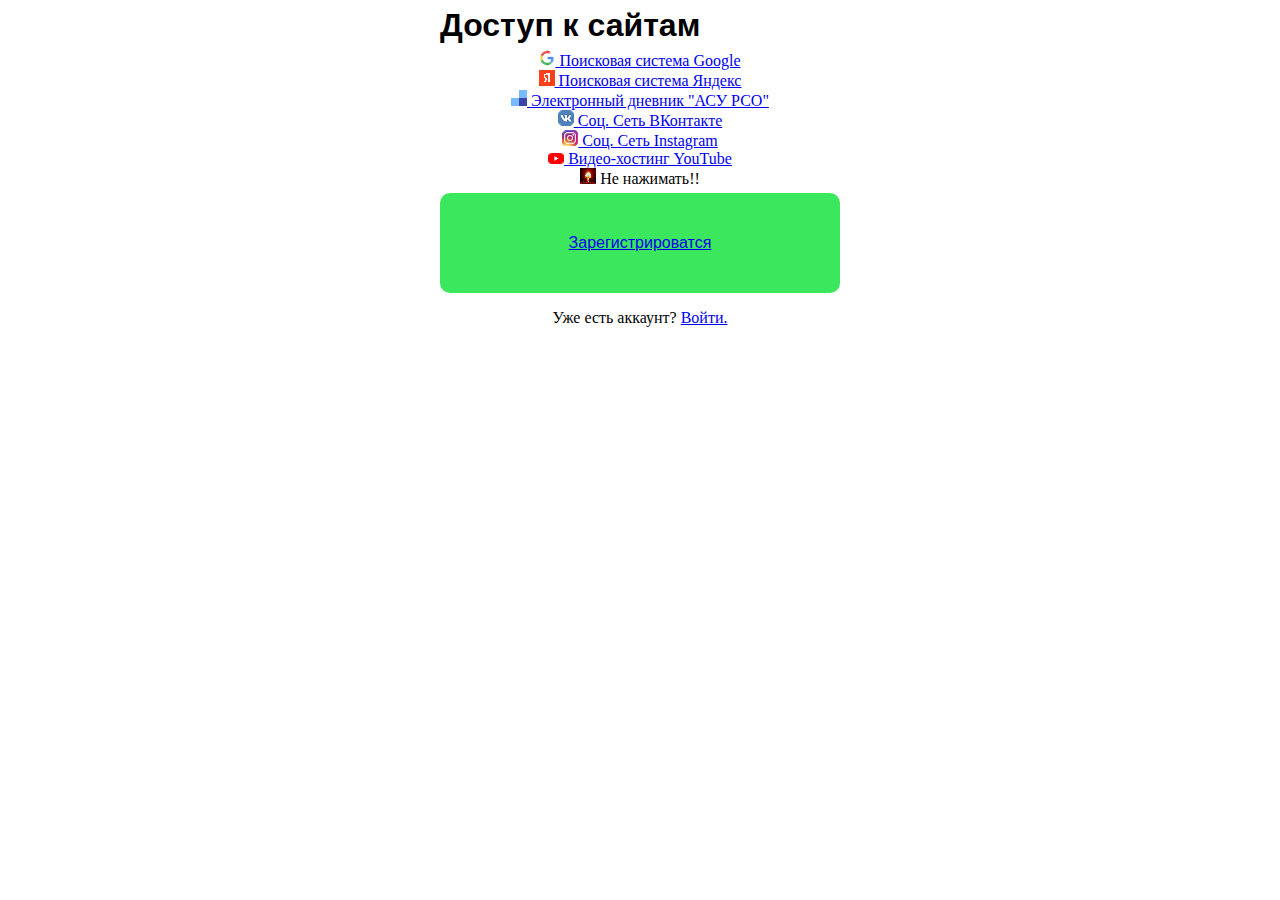
==== index.html @ 07dcccc6 "rename 2.html" ====
<!DOCTYPE html>
<html>
  <head>
    <title>мой первый сайт</title>
    <link href="2.css" rel="stylesheet" />
    <meta charset="utf-8" />
  </head>
  <body>
    <div align='center'>
      <div id="zaglav">
      <h1>Доступ к сайтам</h1>
      </div>
      <a href="https://www.google.ru" target="_blank">
      <div class="menu__button">
        <img src="google.png" />
        Поисковая система Google
      </div>
      </a>
      <a href="https://www.yandex.ru" target="_blank">
      <div class="menu__button">
        <img src="yandex.bmp" />
        Поисковая система Яндекс
      </div>
      </a>
      <a href="https://asurso.ru/about.html" target="_blank">
      <div class="menu__button">
        <img src="asu.png" />
        Электронный дневник "АСУ РСО"
      </div>
      </a>
      <a href="https://vk.com" target="_blank">
      <div class="menu__button">
        <img src="vk.png" />
        Соц. Сеть ВКонтакте
      </div>
      </a>
      <a href="https://instagram.com" target="_blank">
      <div class="menu__button">
        <img src="inst.png" />
        Соц. Сеть Instagram
      </div>
      </a>
      <a href="https://youtube.com" target="_blank">
      <div class="menu__button">
        <img src="youtube.png" />
        Видео-хостинг YouTube
      </div>
      </a>

      <div class="menu__button button__warning">
      <img src="vzryiv.png" />
      Не нажимать!!
      </div>

      <a href="loginReg\reg.html" target="_blank">
      <div id="reg">Зарегистрироватся</div>
     </a>
      <p>
      Уже есть аккаунт?
      <a href="loginReg/login.html"> Войти. </a>
      </p>
     <script src="2.js"></script>
    </div>  
  </body>
</html>
---- 2.css ----
.menu_button{
	font-family: 'Open Sans', sans-serif;
	display: flex;
		justify-content: center;
		align-items: center;
		color:#000000;
		background-color: #9e9e9dde;
		width: 300px;
		border-radius: 10px;
		padding: auto;
		height: 50px;
		margin: 5px 0px;
	}
	
	.menu_button:hover{
		transition: 5s; /* анимация */
		background-color: #c9c9c4;
		transform: translate(0px);
		cursor: pointer;
	}
	#zaglav{
	font-family: 'Open Sans', sans-serif;
	display: flex;
		justify-content: left;
		align-items: center;
		background-color: #FFFFFF;
		width: 400px;
		border-radius: 10px;
		padding: auto;
		height: 30px;
		margin: 10px 0px;
		}
	#menu{
	font-family: 'Open Sans', sans-serif;
	display: flex;
		justify-content: left;
		align-items: center;
		background-color: #ffffff;
		width: 0px;
		border-radius: 10px;
		padding: 0px;
		height: 200px;
		margin: 30px 50px;
		}
		#reg{
			font-family: 'Open Sans', sans-serif;
			display: flex;
				justify-content: center;
				align-items: center;
				background-color: #3ae75d;
				width: 400px;
				border-radius: 10px;
				padding: 0px;
				height: 100px;
				margin: 5px 5px;
			}
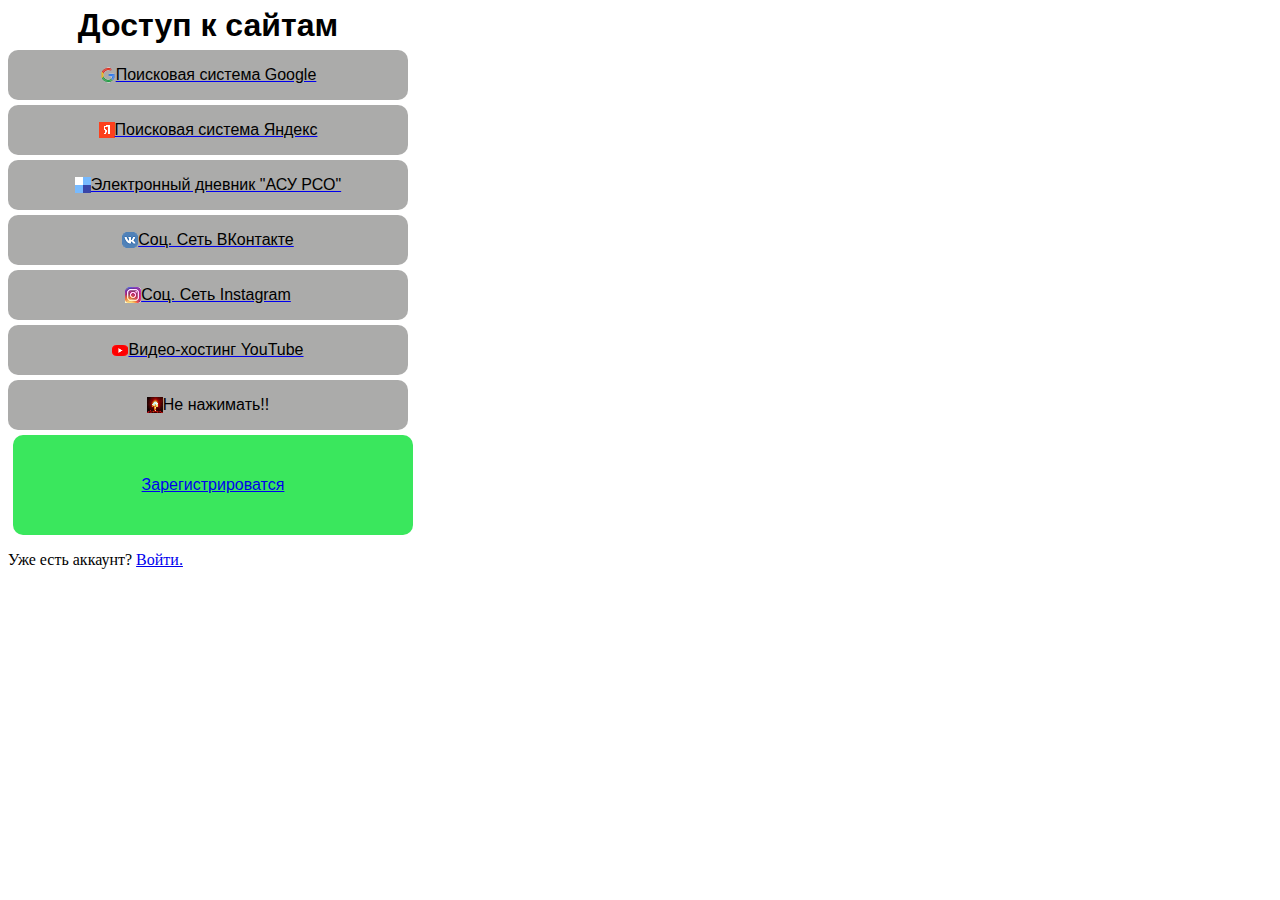
==== commit 2ca7ab7a: "test github icon" ====
--- a/index.html
+++ b/index.html
@@ -4,9 +4,10 @@
     <title>мой первый сайт</title>
     <link href="2.css" rel="stylesheet" />
     <meta charset="utf-8" />
+    <link rel="shortcut icon" href="favicon.ico" type="image/x-icon">
   </head>
   <body>
-    <div align='center'>
+    <div class="page__all">
       <div id="zaglav">
       <h1>Доступ к сайтам</h1>
       </div>
--- a/2.css
+++ b/2.css
@@ -1,18 +1,18 @@
-	.menu_button{
+	.menu__button{
 	font-family: 'Open Sans', sans-serif;
 	display: flex;
 		justify-content: center;
 		align-items: center;
 		color:#000000;
 		background-color: #9e9e9dde;
-		width: 300px;
+		width: 400px;
 		border-radius: 10px;
 		padding: auto;
 		height: 50px;
 		margin: 5px 0px;
 	}
 	
-	.menu_button:hover{
+	.menu__button:hover{
 		transition: 5s; /* анимация */
 		background-color: #c9c9c4;
 		transform: translate(0px);
@@ -21,7 +21,7 @@
 	#zaglav{
 	font-family: 'Open Sans', sans-serif;
 	display: flex;
-		justify-content: left;
+		justify-content: center;
 		align-items: center;
 		background-color: #FFFFFF;
 		width: 400px;
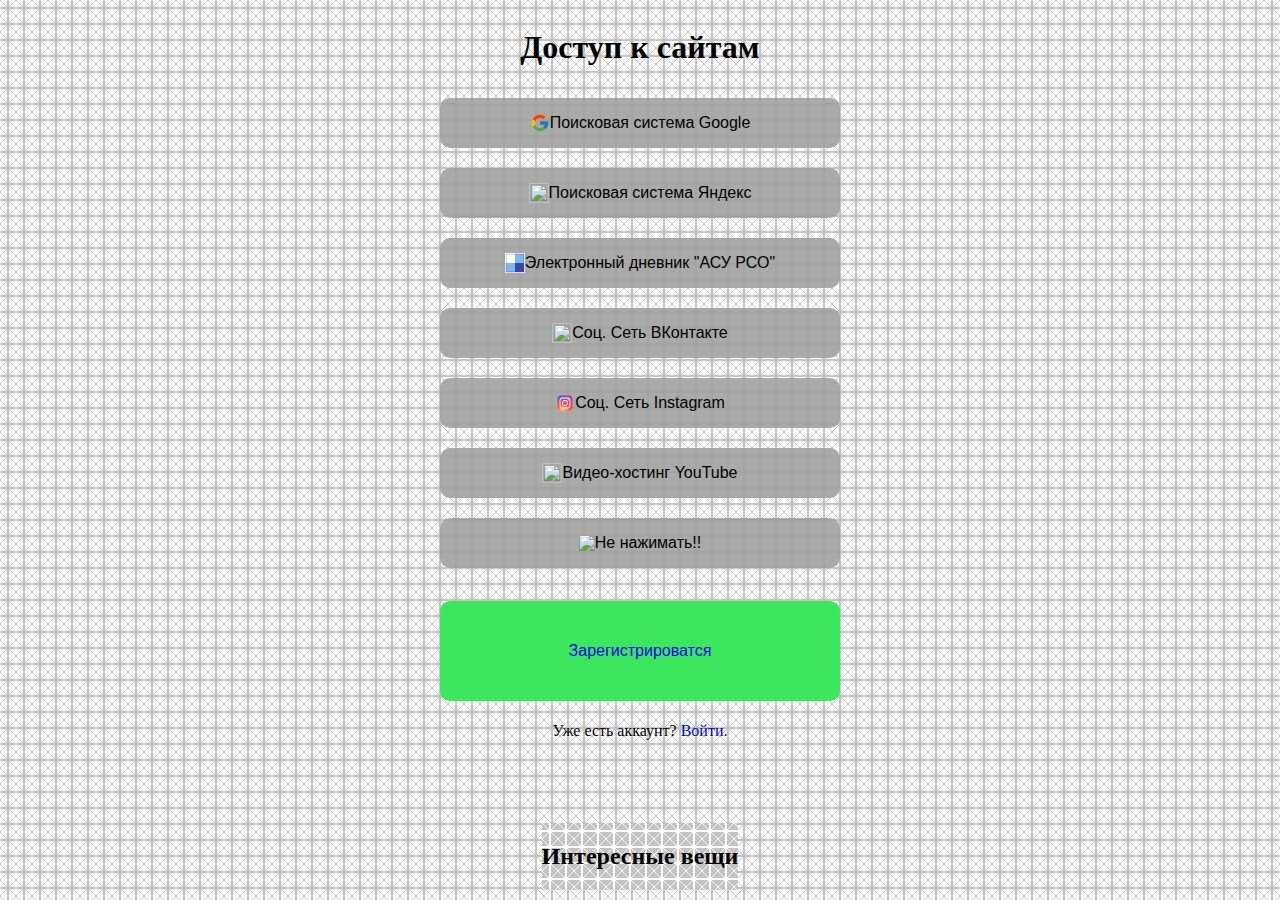
==== commit b5e0266b: "Update 2.0 alpha" ====
--- a/index.html
+++ b/index.html
@@ -1,66 +1,74 @@
 <!DOCTYPE html>
 <html>
   <head>
-    <title>мой первый сайт</title>
-    <link href="2.css" rel="stylesheet" />
+    <title>Замена "Избранных"</title>
+    <link href="css/style.css" rel="stylesheet" />
     <meta charset="utf-8" />
-    <link rel="shortcut icon" href="favicon.ico" type="image/x-icon">
+    <link rel="shortcut icon" href="https://img.icons8.com/external-icongeek26-flat-icongeek26/64/000000/external-earth-space-icongeek26-flat-icongeek26.png" type="image/x-icon">
   </head>
   <body>
-    <div class="page__all">
-      <div id="zaglav">
       <h1>Доступ к сайтам</h1>
-      </div>
-      <a href="https://www.google.ru" target="_blank">
+      <a href="https://www.google.ru" target="_blank" class="text__button">
       <div class="menu__button">
-        <img src="google.png" />
+        <img src="/img/google_logo.svg"  class="button__img">
         Поисковая система Google
       </div>
       </a>
       <a href="https://www.yandex.ru" target="_blank">
       <div class="menu__button">
-        <img src="yandex.bmp" />
+        <img src="/img/yandex_logo.svg" class="button__img">
         Поисковая система Яндекс
       </div>
       </a>
       <a href="https://asurso.ru/about.html" target="_blank">
-      <div class="menu__button">
-        <img src="asu.png" />
+      <div class="menu__button" class="button__img">
+        <img src="/img/asurso_logo.gif"  class="button__img">
         Электронный дневник "АСУ РСО"
       </div>
       </a>
       <a href="https://vk.com" target="_blank">
       <div class="menu__button">
-        <img src="vk.png" />
+        <img src="/img/vk_logo.svg"  class="button__img">
         Соц. Сеть ВКонтакте
       </div>
       </a>
       <a href="https://instagram.com" target="_blank">
       <div class="menu__button">
-        <img src="inst.png" />
+        <img src="/img/instagram_logo.svg" class="button__img">
         Соц. Сеть Instagram
       </div>
       </a>
-      <a href="https://youtube.com" target="_blank">
+      <a href="https://youtube.com" target="_blank" >
       <div class="menu__button">
-        <img src="youtube.png" />
+        <img src="/img/youtube_logo.svg" class="button__img">
         Видео-хостинг YouTube
       </div>
       </a>
 
       <div class="menu__button button__warning">
-      <img src="vzryiv.png" />
+      <img src="/img/vzryiv.png">
       Не нажимать!!
       </div>
-
+       
+     <a href="">
+       <div>
+         <img>
+       </div>
+     </a> 
       <a href="loginReg\reg.html" target="_blank">
       <div id="reg">Зарегистрироватся</div>
      </a>
-      <p>
+      <p class="text__login">
       Уже есть аккаунт?
       <a href="loginReg/login.html"> Войти. </a>
       </p>
-     <script src="2.js"></script>
+     <h2 class="easter__egg">Пасхалка</h2>
+      <script src="js/script.js"></script>
+      <footer>
+        <h2>
+          Интересные вещи
+        </h2>
+      </footer>
     </div>  
   </body>
-</html>
+</html>--- a/css/style.css
+++ b/css/style.css
@@ -0,0 +1,87 @@
+body{
+	display:flex;
+	flex-direction:column;
+	align-items:center;
+	background-image: url(/img/background.png);
+}
+h1{
+	font-family: "Calibri";
+}
+h2{
+	font-family: "Calibri";
+}
+footer{
+	background-color: rgba(131, 115, 115, 1);
+	background-image: url(/img/backgroundFooter.png);
+}
+.menu__button{
+	font-family: 'Open Sans', sans-serif;
+	display: flex;
+		justify-content: center;
+		align-items: center;
+	color:#000000;
+	background-color: #9e9e9dde;
+	width: 400px;
+	border-radius: 10px;
+	padding: auto;
+	height: 50px;
+	margin: 10px 0px;
+	transition: 2s;
+}
+.menu__button:hover{
+	background-color: #c9c9c4;
+	cursor: pointer;
+	width: 410px;
+	
+}
+a{
+	text-decoration: none;
+}
+	a:hover{
+		text-decoration: none;
+	}
+.text__login{
+	align-items:center;
+}
+.button__img{
+	width:20px;
+	height:20px;
+}
+.easter__egg{
+	color:rgba(255,255,255,0);
+}
+#zaglav{
+	font-family: 'Open Sans', sans-serif;
+	display: flex;
+		justify-content: center;
+		align-items: center;
+		background-color: #FFFFFF;
+		width: 400px;
+		border-radius: 10px;
+		padding: auto;
+		height: 30px;
+		margin: 10px 0px;
+}
+#menu{
+	font-family: 'Open Sans', sans-serif;
+	display: flex;
+		justify-content: left;
+		align-items: center;
+		background-color: #ffffff;
+		width: 0px;
+		border-radius: 10px;
+		padding: 0px;
+		height: 200px;
+		margin: 30px 50px;
+}
+#reg{
+	font-family: 'Open Sans', sans-serif;
+	display: flex;
+		justify-content: center;
+		align-items: center;
+		background-color: #3ae75d;
+		width: 400px;
+		border-radius: 10px;
+		padding: 0px;
+		height: 100px;
+		margin: 5px 5px;}
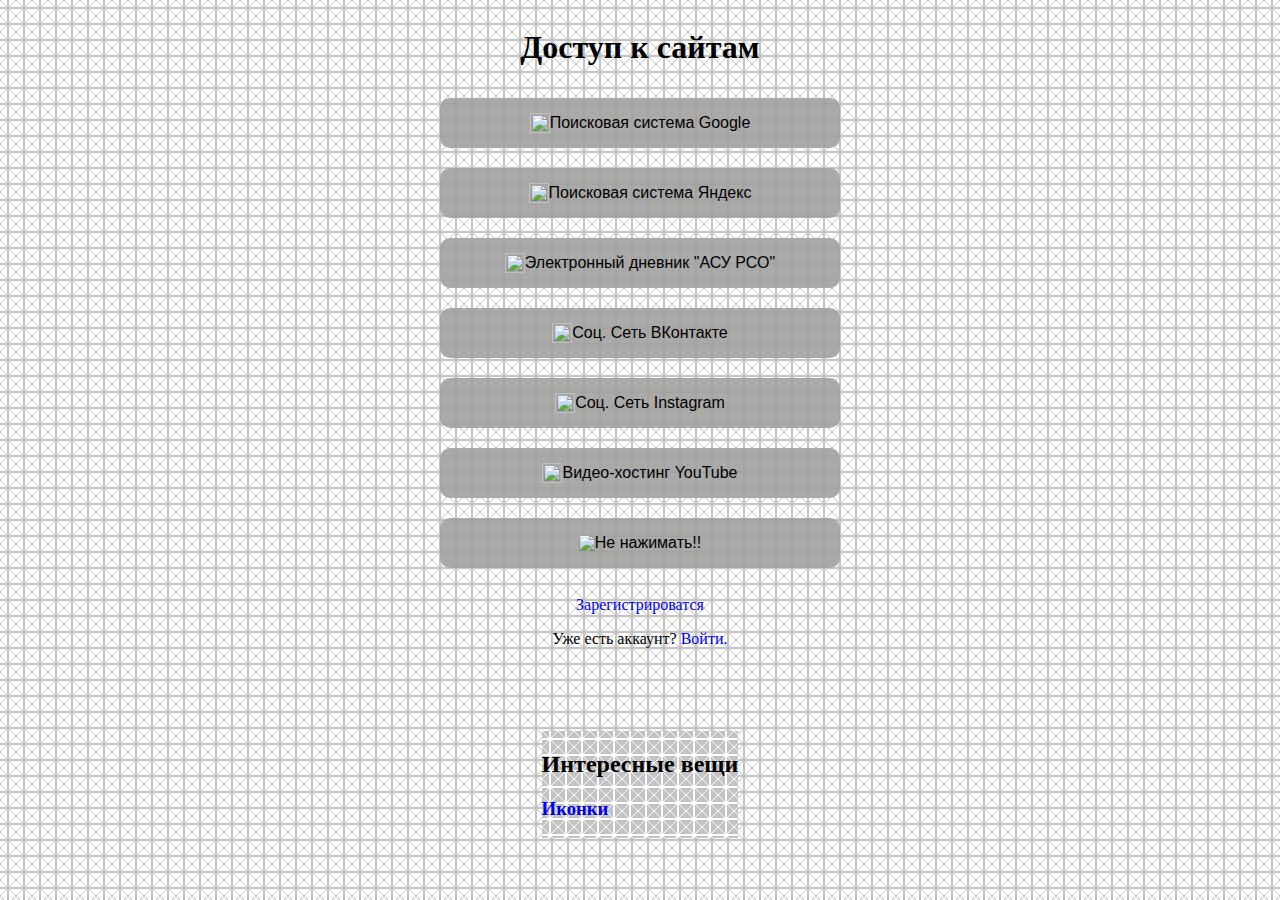
==== commit e940dd2e: "fix css link" ====
--- a/index.html
+++ b/index.html
@@ -2,51 +2,53 @@
 <html>
   <head>
     <title>Замена "Избранных"</title>
-    <link href="css/style.css" rel="stylesheet" />
+    <link href="/css/style.css" rel="stylesheet" />
     <meta charset="utf-8" />
+    <meta http-equiv="X-UA-Compatible" content="IE=edge">
+    <meta name="viewport" content="width=device-width, initial-scale=1.0">
     <link rel="shortcut icon" href="https://img.icons8.com/external-icongeek26-flat-icongeek26/64/000000/external-earth-space-icongeek26-flat-icongeek26.png" type="image/x-icon">
   </head>
   <body>
       <h1>Доступ к сайтам</h1>
       <a href="https://www.google.ru" target="_blank" class="text__button">
       <div class="menu__button">
-        <img src="/img/google_logo.svg"  class="button__img">
+        <img src="/Learn-Web/img/google_logo.svg"  class="button__img">
         Поисковая система Google
       </div>
       </a>
       <a href="https://www.yandex.ru" target="_blank">
       <div class="menu__button">
-        <img src="/img/yandex_logo.svg" class="button__img">
+        <img src="/Learn-Web/img/yandex_logo.svg" class="button__img">
         Поисковая система Яндекс
       </div>
       </a>
       <a href="https://asurso.ru/about.html" target="_blank">
       <div class="menu__button" class="button__img">
-        <img src="/img/asurso_logo.gif"  class="button__img">
+        <img src="/Learn-Web/img/asurso_logo.gif"  class="button__img">
         Электронный дневник "АСУ РСО"
       </div>
       </a>
       <a href="https://vk.com" target="_blank">
       <div class="menu__button">
-        <img src="/img/vk_logo.svg"  class="button__img">
+        <img src="/Learn-Web/img/vk_logo.svg"  class="button__img">
         Соц. Сеть ВКонтакте
       </div>
       </a>
       <a href="https://instagram.com" target="_blank">
       <div class="menu__button">
-        <img src="/img/instagram_logo.svg" class="button__img">
+        <img src="/Learn-Web/img/instagram_logo.svg" class="button__img">
         Соц. Сеть Instagram
       </div>
       </a>
       <a href="https://youtube.com" target="_blank" >
       <div class="menu__button">
-        <img src="/img/youtube_logo.svg" class="button__img">
+        <img src="/Learn-Web/img/youtube_logo.svg" class="button__img">
         Видео-хостинг YouTube
       </div>
       </a>
 
-      <div class="menu__button button__warning">
-      <img src="/img/vzryiv.png">
+      <div class="menu__button button__warning" >
+      <img src="/Learn-Web/img/vzryiv.png">
       Не нажимать!!
       </div>
        
@@ -55,19 +57,26 @@
          <img>
        </div>
      </a> 
-      <a href="loginReg\reg.html" target="_blank">
-      <div id="reg">Зарегистрироватся</div>
+      <a href="loginReg\reg.html">
+      <div class="reg__button">Зарегистрироватся</div>
      </a>
       <p class="text__login">
       Уже есть аккаунт?
-      <a href="loginReg/login.html"> Войти. </a>
+      <a href="loginReg/login.html" class="link__login"> Войти. </a>
       </p>
-     <h2 class="easter__egg">Пасхалка</h2>
+     <a href="https://marselhapa5.github.io/Quest/links/link.txt">
+      <h2 class="easter__egg">Пасхалка</h2>
+     </a>
       <script src="js/script.js"></script>
       <footer>
         <h2>
           Интересные вещи
         </h2>
+        <h3>
+          <a href="https://icons8.ru/" target="_blank" class="link__icons">
+            Иконки 
+          </a>
+        </h3>
       </footer>
     </div>  
   </body>
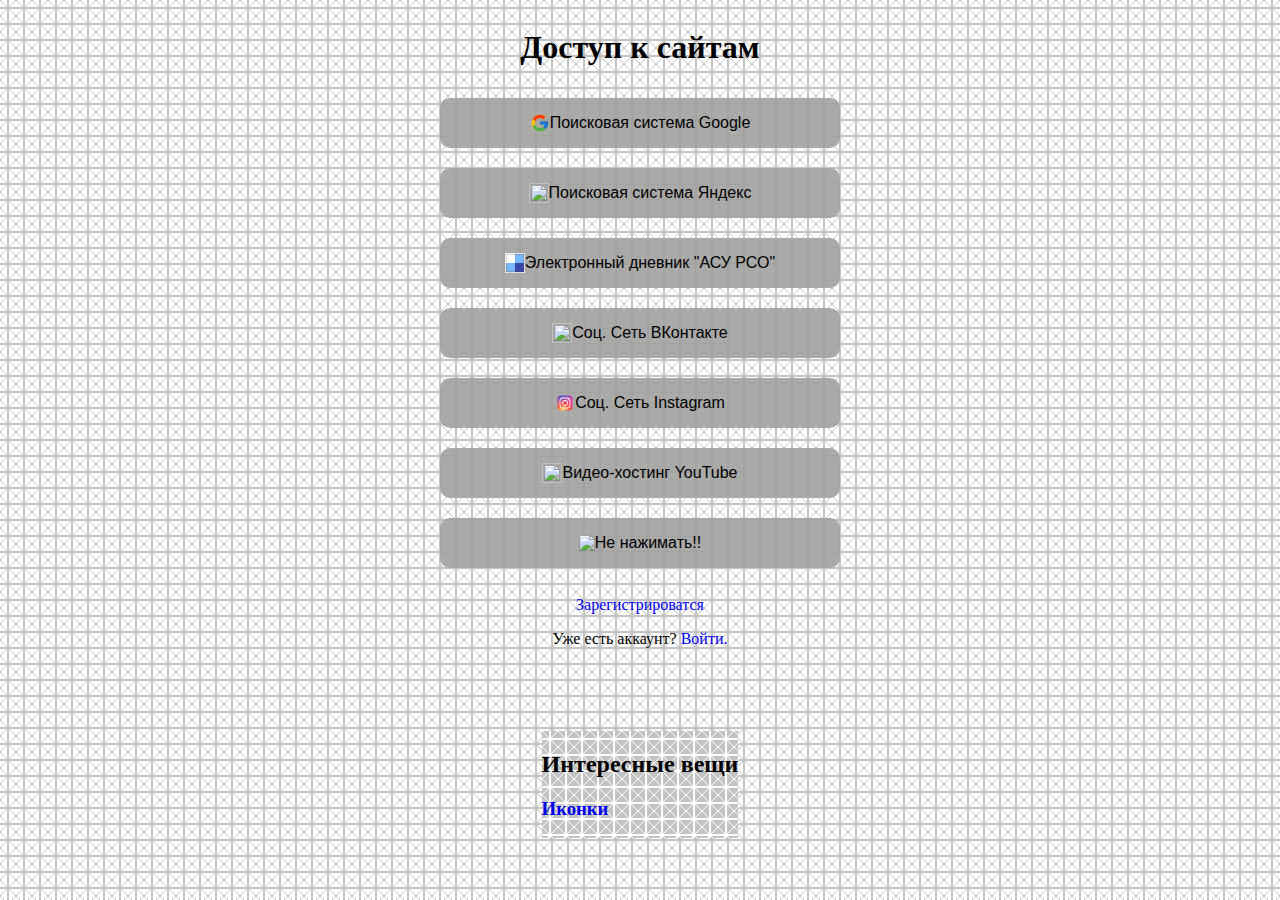
==== commit 34eed301: "fixed imgs links" ====
--- a/index.html
+++ b/index.html
@@ -2,7 +2,7 @@
 <html>
   <head>
     <title>Замена "Избранных"</title>
-    <link href="/css/style.css" rel="stylesheet" />
+    <link href="css/style.css" rel="stylesheet" />
     <meta charset="utf-8" />
     <meta http-equiv="X-UA-Compatible" content="IE=edge">
     <meta name="viewport" content="width=device-width, initial-scale=1.0">
@@ -12,43 +12,43 @@
       <h1>Доступ к сайтам</h1>
       <a href="https://www.google.ru" target="_blank" class="text__button">
       <div class="menu__button">
-        <img src="/Learn-Web/img/google_logo.svg"  class="button__img">
+        <img src="img/google_logo.svg"  class="button__img">
         Поисковая система Google
       </div>
       </a>
       <a href="https://www.yandex.ru" target="_blank">
       <div class="menu__button">
-        <img src="/Learn-Web/img/yandex_logo.svg" class="button__img">
+        <img src="img/yandex_logo.svg" class="button__img">
         Поисковая система Яндекс
       </div>
       </a>
       <a href="https://asurso.ru/about.html" target="_blank">
       <div class="menu__button" class="button__img">
-        <img src="/Learn-Web/img/asurso_logo.gif"  class="button__img">
+        <img src="img/asurso_logo.gif"  class="button__img">
         Электронный дневник "АСУ РСО"
       </div>
       </a>
       <a href="https://vk.com" target="_blank">
       <div class="menu__button">
-        <img src="/Learn-Web/img/vk_logo.svg"  class="button__img">
+        <img src="img/vk_logo.svg"  class="button__img">
         Соц. Сеть ВКонтакте
       </div>
       </a>
       <a href="https://instagram.com" target="_blank">
       <div class="menu__button">
-        <img src="/Learn-Web/img/instagram_logo.svg" class="button__img">
+        <img src="img/instagram_logo.svg" class="button__img">
         Соц. Сеть Instagram
       </div>
       </a>
       <a href="https://youtube.com" target="_blank" >
       <div class="menu__button">
-        <img src="/Learn-Web/img/youtube_logo.svg" class="button__img">
+        <img src="img/youtube_logo.svg" class="button__img">
         Видео-хостинг YouTube
       </div>
       </a>
 
       <div class="menu__button button__warning" >
-      <img src="/Learn-Web/img/vzryiv.png">
+      <img src="img/vzryiv.png">
       Не нажимать!!
       </div>
        
@@ -80,4 +80,4 @@
       </footer>
     </div>  
   </body>
-</html>+</html>
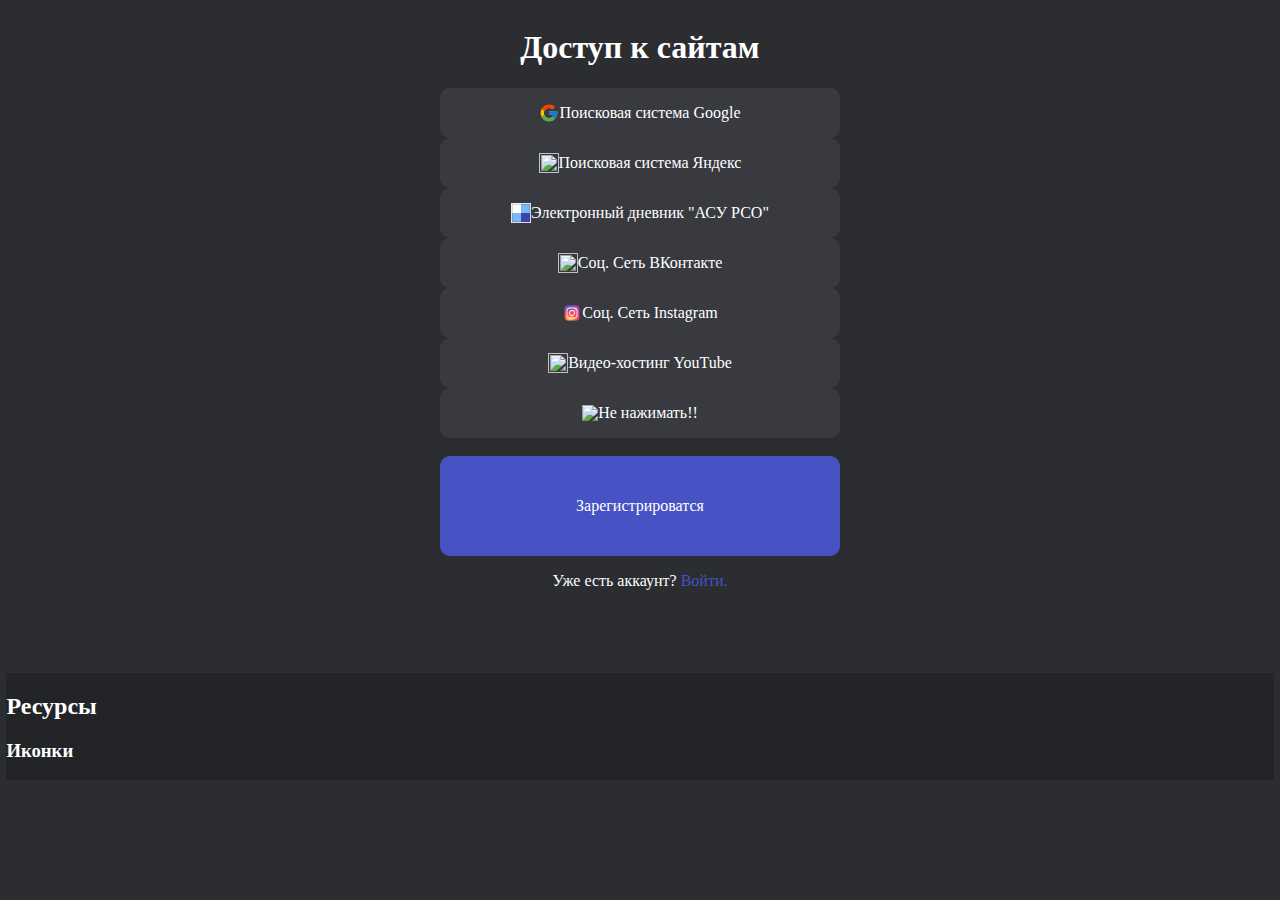
==== commit 896df9d1: "new design" ====
--- a/index.html
+++ b/index.html
@@ -70,7 +70,7 @@
       <script src="js/script.js"></script>
       <footer>
         <h2>
-          Интересные вещи
+          Ресурсы
         </h2>
         <h3>
           <a href="https://icons8.ru/" target="_blank" class="link__icons">
--- a/css/style.css
+++ b/css/style.css
@@ -1,47 +1,58 @@
+html{
+	font-family: "Calibri";
+}
 body{
 	display:flex;
 	flex-direction:column;
 	align-items:center;
-	background-image: url(/img/background.png);
+	background-color: rgb(43, 45, 49);
 }
 h1{
-	font-family: "Calibri";
+	color: #FFFFFF;
 }
 h2{
-	font-family: "Calibri";
+	align-items: center;
+	display:flex;
+}
+h3{
+	display:flex;
 }
 footer{
-	background-color: rgba(131, 115, 115, 1);
-	background-image: url(/img/backgroundFooter.png);
+	background-color:rgb(35, 36, 40);
+	color: rgb(255, 255, 255);
+	width: 99vw;
 }
 .menu__button{
-	font-family: 'Open Sans', sans-serif;
 	display: flex;
 		justify-content: center;
 		align-items: center;
-	color:#000000;
-	background-color: #9e9e9dde;
+	color:#ffffff;
+	background-color: #383a40;
 	width: 400px;
 	border-radius: 10px;
 	padding: auto;
 	height: 50px;
-	margin: 10px 0px;
 	transition: 2s;
+	cursor: pointer;
 }
 .menu__button:hover{
-	background-color: #c9c9c4;
+	background-color: #404249;
 	cursor: pointer;
 	width: 410px;
+	transition: 2px;
 	
 }
 a{
 	text-decoration: none;
+	color:#ffffff
 }
 	a:hover{
 		text-decoration: none;
 	}
 .text__login{
 	align-items:center;
+	font-family:"Calibri";
+	color: #ffffff;
 }
 .button__img{
 	width:20px;
@@ -49,6 +60,13 @@
 }
 .easter__egg{
 	color:rgba(255,255,255,0);
+}
+.link__login{
+	color: #4752c4;
+}
+.link__icon{
+	font-family:"Calibri";
+	color: #4752c4;
 }
 #zaglav{
 	font-family: 'Open Sans', sans-serif;
@@ -74,14 +92,14 @@
 		height: 200px;
 		margin: 30px 50px;
 }
-#reg{
-	font-family: 'Open Sans', sans-serif;
+.reg__button{
 	display: flex;
 		justify-content: center;
 		align-items: center;
-		background-color: #3ae75d;
+		background-color:#4752c4;
 		width: 400px;
 		border-radius: 10px;
 		padding: 0px;
 		height: 100px;
-		margin: 5px 5px;}
+	
+	}
